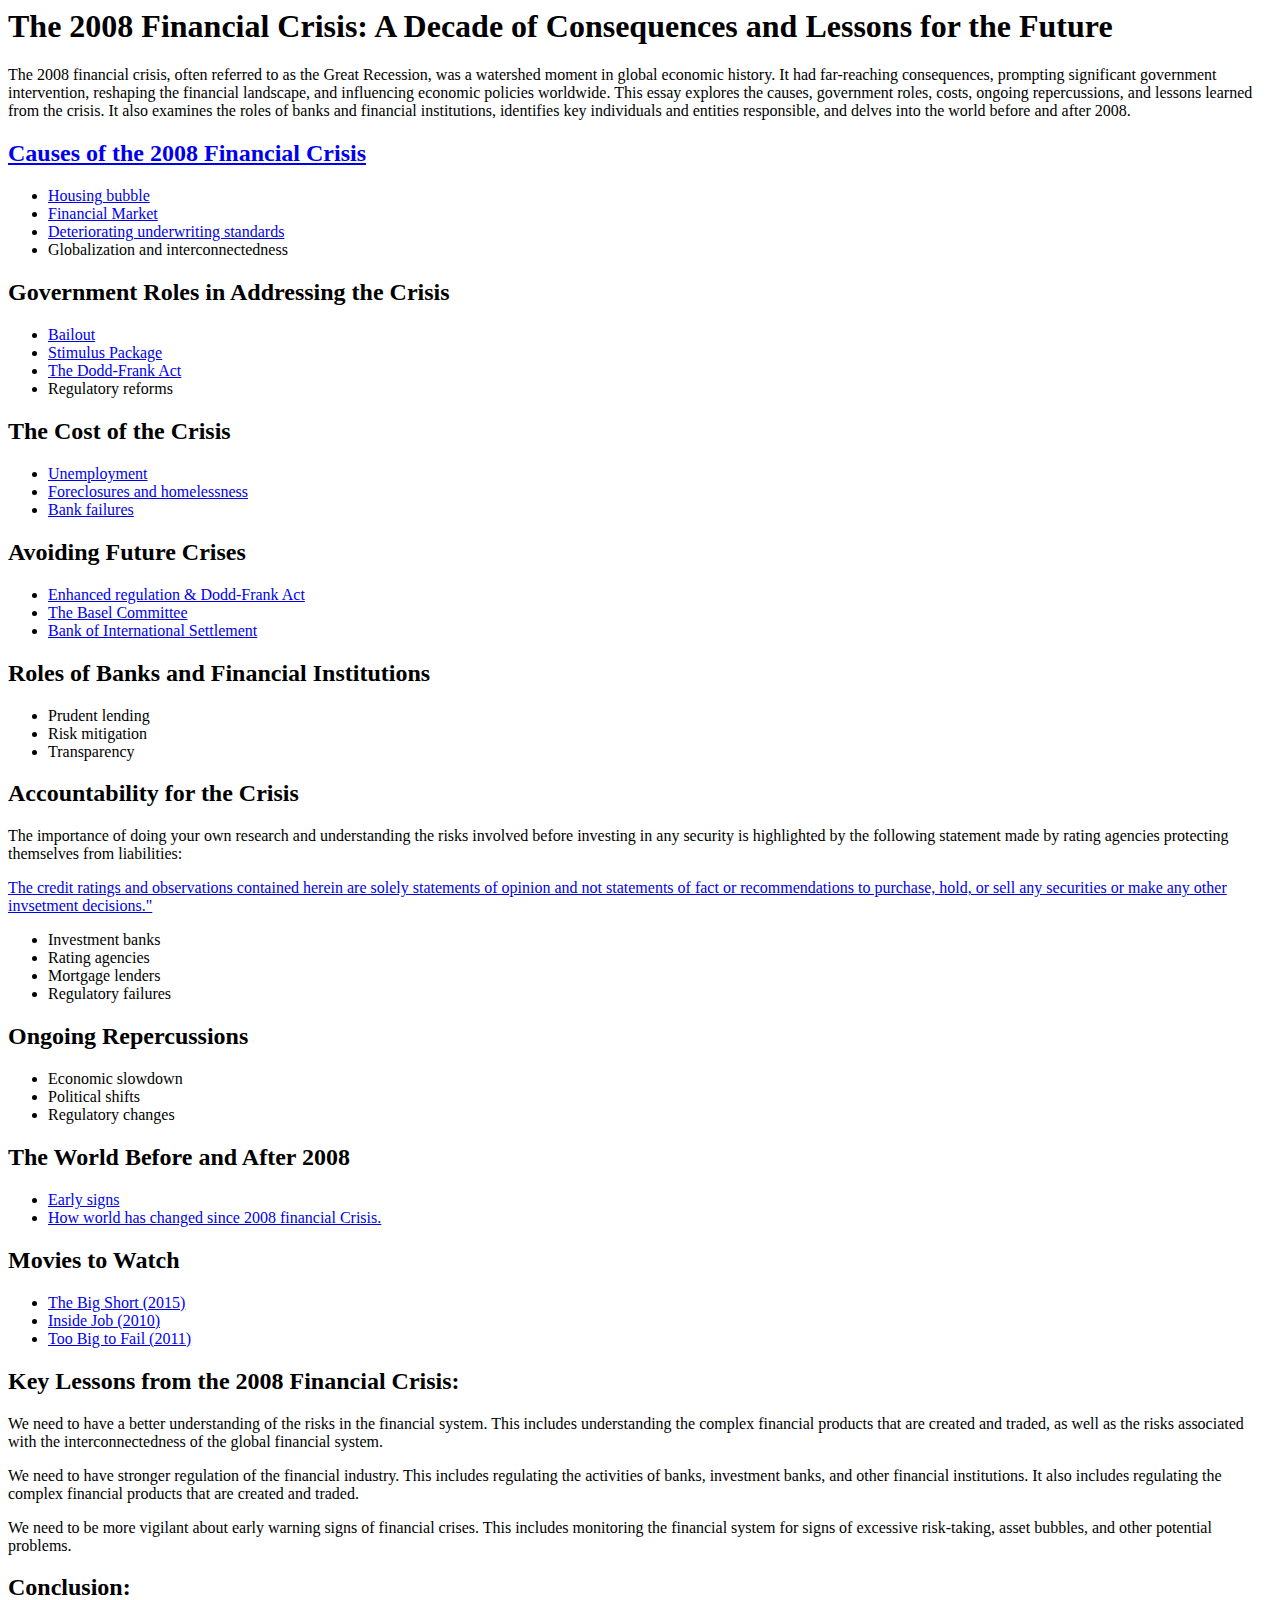
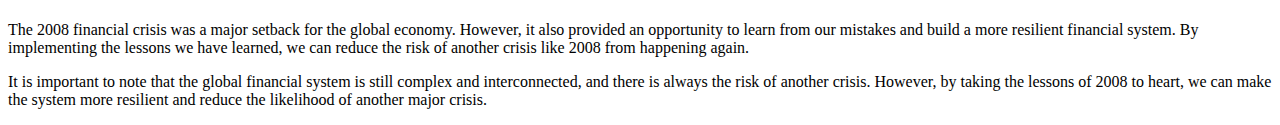
==== 2008fc.html @ 718cc0a2 "Create 2008fc.html" ====
<html>
<head>
<title>The 2008 Financial Crisis: A Decade of Consequences and Lessons for the Future</title>
</head>
<body>
<h1>The 2008 Financial Crisis: A Decade of Consequences and Lessons for the Future</h1>

<p>The 2008 financial crisis, often referred to as the Great Recession, was a watershed moment in global economic history. It had far-reaching consequences, prompting significant government intervention, reshaping the financial landscape, and influencing economic policies worldwide. This essay explores the causes, government roles, costs, ongoing repercussions, and lessons learned from the crisis. It also examines the roles of banks and financial institutions, identifies key individuals and entities responsible, and delves into the world before and after 2008.</p>

<h2><a href="https://en.wikipedia.org/wiki/Causes_of_the_Great_Recession">Causes of the 2008 Financial Crisis</a></h2>
<ul>
<li><a href="https://en.wikipedia.org/wiki/Causes_of_the_Great_Recession#Housing_market">Housing bubble</a></li>
<li><a href="https://en.wikipedia.org/wiki/Causes_of_the_Great_Recession#Financial_market_factors">Financial Market</a></li>
<li><a href="https://www.nber.org/system/files/working_papers/w15974/w15974.pdf">Deteriorating underwriting standards</a></li>
<li>Globalization and interconnectedness</li>
</ul>

<h2>Government Roles in Addressing the Crisis</h2>
<ul>
<li><a href="https://www.investopedia.com/articles/economics/08/government-financial-bailout.asp#toc-bank-rescue-of-2008-or-the-great-recession">Bailout</a></li>
<li><a href="https://www.irs.gov/pub/irs-news/fs-08-15.pdf">Stimulus Package</a></li>
<li><a href="https://obamawhitehouse.archives.gov/economy/middle-class/dodd-frank-wall-street-reform">The Dodd-Frank Act</a></li>
<li>Regulatory reforms</li>
</ul>

<h2>The Cost of the Crisis</h2>
<ul>
<li><a href="https://www.statista.com/topics/10197/the-great-recession-worldwide/#editorsPicks">Unemployment</a></li>
<li><a href="https://nationalhomeless.org/publications/foreclosure/foreclosure_report.pdf">Foreclosures and homelessness</a></li>
<li><a href="https://en.wikipedia.org/wiki/List_of_banks_acquired_or_bankrupted_during_the_Great_Recession">Bank failures</a></li>
</ul>

<h2>Avoiding Future Crises</h2>
<ul>
<li><a href=https://www.congress.gov/111/plaws/publ203/PLAW-111publ203.pdf>Enhanced regulation & Dodd-Frank Act</a></li>
<li><a href="https://www.bis.org/bcbs/">The Basel Committee</a></li>
<li><a href="https://www.bis.org/">Bank of International Settlement</a></li>
</ul>

<h2>Roles of Banks and Financial Institutions</h2>
<ul>
<li>Prudent lending</li>
<li>Risk mitigation</li>
<li>Transparency</li>
</ul>

<h2>Accountability for the Crisis</h2>
<p>
    The importance of doing your own research and understanding the risks 
    involved before investing in any security is highlighted by the following statement made by
    rating agencies protecting themselves from liabilities:
</p>
<p><a href="https://www.govinfo.gov/content/pkg/CHRG-110hhrg51103/pdf/CHRG-110hhrg51103.pdf">
    The credit ratings and observations contained herein are solely statements of opinion and
    not statements of fact or recommendations to purchase, hold, or sell any securities or make any
    other invsetment decisions."</a></p>


<ul>
<li>Investment banks</li>
<li>Rating agencies</li>
<li>Mortgage lenders</li>
<li>Regulatory failures</li>
</ul>

<h2>Ongoing Repercussions</h2>
<ul>
<li>Economic slowdown</li>
<li>Political shifts</li>
<li>Regulatory changes</li>
</ul>

<h2>The World Before and After 2008</h2>
<ul>
<li><a href="https://www.nature.com/articles/srep30286.pdf?pdf=button%20sticky">Early signs</a></li>
<li><a href="https://graphics.wsj.com/how-the-world-has-changed-since-2008-financial-crisis/">How world has changed since 2008 financial Crisis.</a></li>
</ul>

<h2>Movies to Watch</h2>
<ul>
<li><a href="https://www.imdb.com/title/tt1596363/?ref_%3Dfn_al_tt_1">
    The Big Short (2015)</a></li>
<li><a href="https://www.imdb.com/title/tt1645089/?ref_=fn_al_tt_2">
    Inside Job (2010)</a></li>
<li><a href="https://www.imdb.com/title/tt1742683/?ref_=fn_al_tt_1">
    Too Big to Fail (2011)</a></li>
</ul>

<section>
    <h2>Key Lessons from the 2008 Financial Crisis:</h2>
    <p>We need to have a better understanding of the risks in the financial system. This includes understanding the complex financial products that are created and traded, as well as the risks associated with the interconnectedness of the global financial system.</p>
  
    <p>We need to have stronger regulation of the financial industry. This includes regulating the activities of banks, investment banks, and other financial institutions. It also includes regulating the complex financial products that are created and traded.</p>
  
    <p>We need to be more vigilant about early warning signs of financial crises. This includes monitoring the financial system for signs of excessive risk-taking, asset bubbles, and other potential problems.</p>
    
    <h2>Conclusion:</h2>
    <p>The 2008 financial crisis was a major setback for the global economy. However, it also provided an opportunity to learn from our mistakes and build a more resilient financial system. By implementing the lessons we have learned, we can reduce the risk of another crisis like 2008 from happening again.</p>
  
    <p>It is important to note that the global financial system is still complex and interconnected, and there is always the risk of another crisis. However, by taking the lessons of 2008 to heart, we can make the system more resilient and reduce the likelihood of another major crisis.</p>
  </section>
  
</body>
</html>
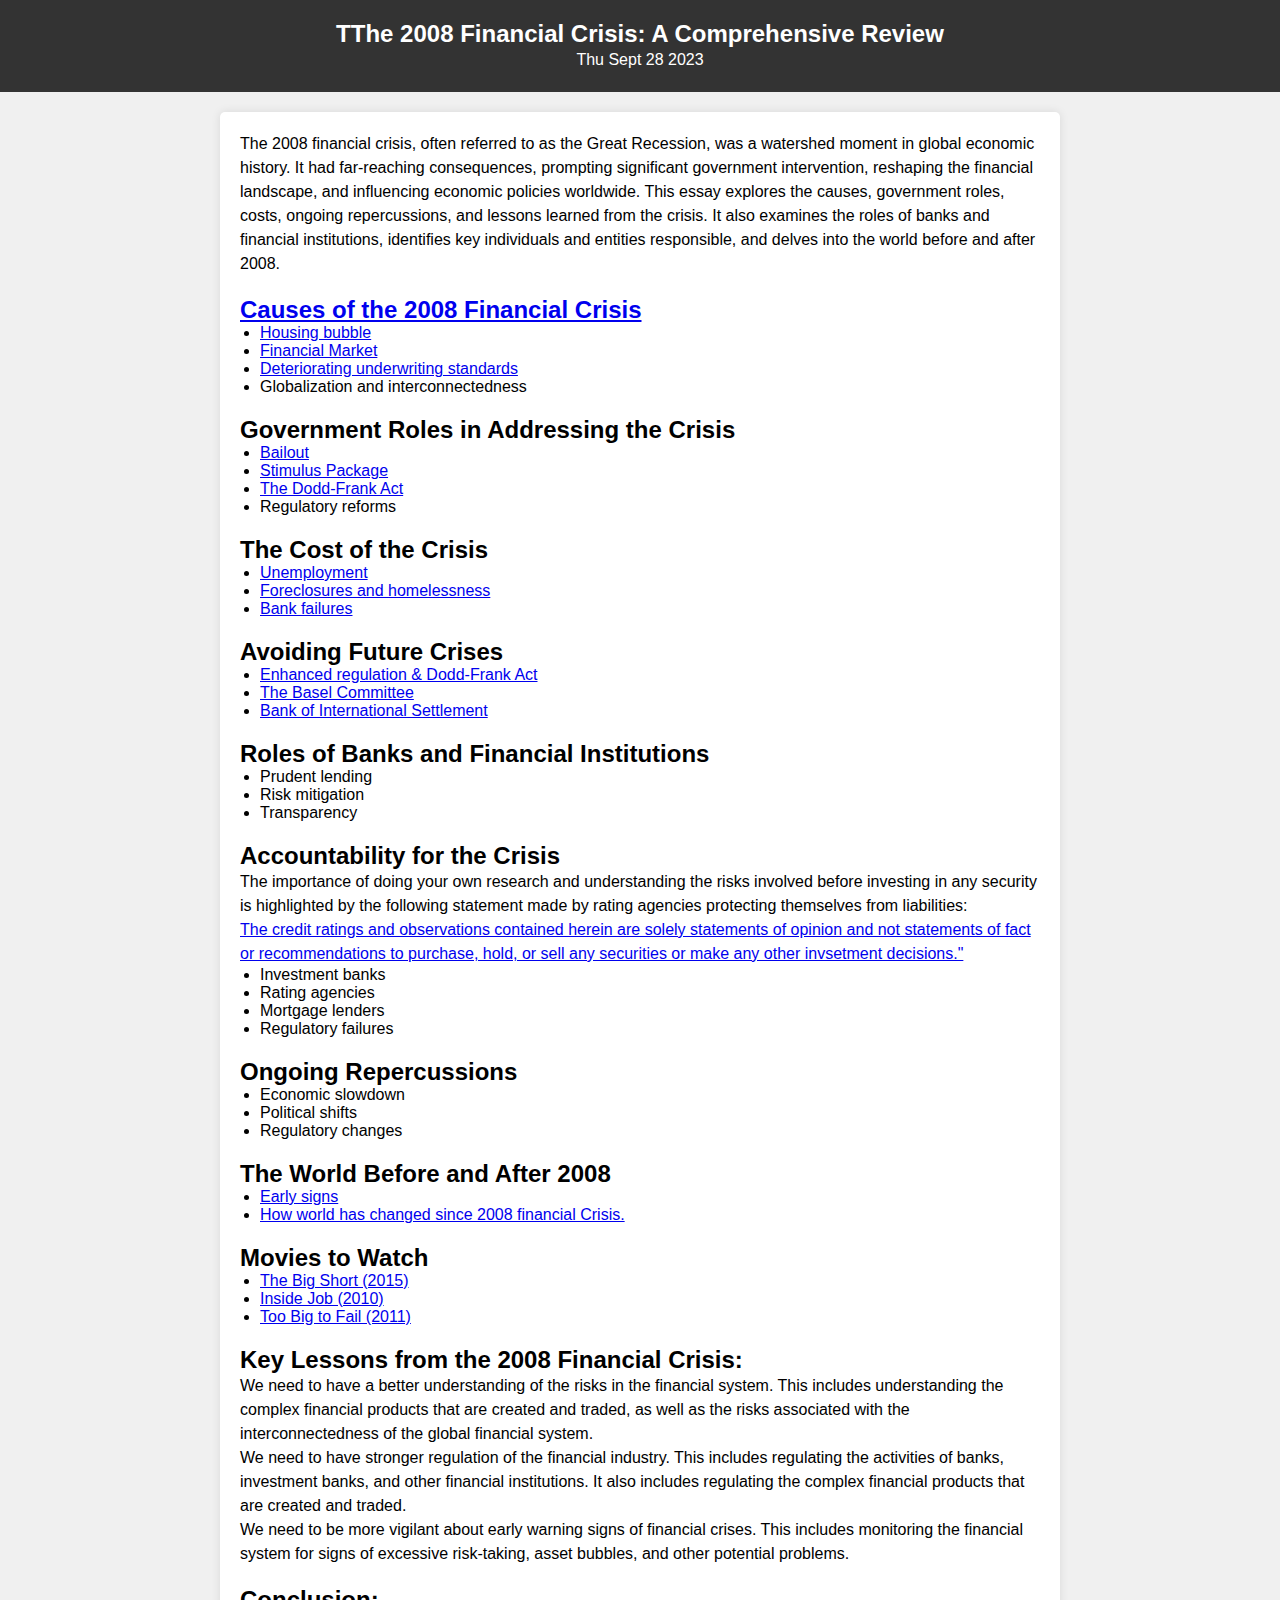
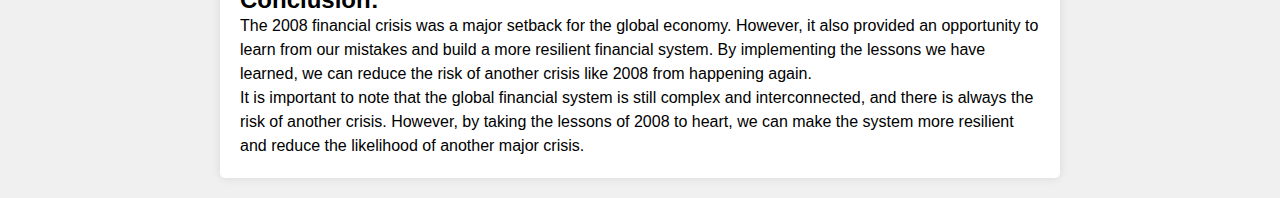
==== commit 38b7ed3e: "Update 2008fc.html" ====
--- a/2008fc.html
+++ b/2008fc.html
@@ -1,10 +1,21 @@
 <html>
 <head>
 <title>The 2008 Financial Crisis: A Decade of Consequences and Lessons for the Future</title>
+<link rel="stylesheet" href="vdd.css">
+<!--<style>
+    body {
+        margin: 0 250px;
+    }
+</style>
+-->
 </head>
 <body>
-<h1>The 2008 Financial Crisis: A Decade of Consequences and Lessons for the Future</h1>
+    <header>
+        <h1>TThe 2008 Financial Crisis: A Comprehensive Review</h1>
+        <p>Thu Sept 28 2023</p>
+    </header>
 
+<div class="container">
 <p>The 2008 financial crisis, often referred to as the Great Recession, was a watershed moment in global economic history. It had far-reaching consequences, prompting significant government intervention, reshaping the financial landscape, and influencing economic policies worldwide. This essay explores the causes, government roles, costs, ongoing repercussions, and lessons learned from the crisis. It also examines the roles of banks and financial institutions, identifies key individuals and entities responsible, and delves into the world before and after 2008.</p>
 
 <h2><a href="https://en.wikipedia.org/wiki/Causes_of_the_Great_Recession">Causes of the 2008 Financial Crisis</a></h2>
@@ -99,6 +110,6 @@
   
     <p>It is important to note that the global financial system is still complex and interconnected, and there is always the risk of another crisis. However, by taking the lessons of 2008 to heart, we can make the system more resilient and reduce the likelihood of another major crisis.</p>
   </section>
-  
+  </div>
 </body>
 </html>
--- a/vdd.css
+++ b/vdd.css
@@ -0,0 +1,58 @@
+body, h1, h2, h4, p, ul, li {
+    margin: 0;
+    padding: 0;
+}
+
+body {
+    font-family: Arial, Helvetica, sans-serif;
+    background-color: #f0f0f0;
+}
+
+header {
+    background-color: #333;
+    color: #fff;
+    text-align: center;
+    padding: 20px;
+}
+
+.container {
+    max-width: 800px;
+    margin: 20px auto;
+    padding: 20px;
+    background-color: #fff;
+    border-radius: 5px;
+    box-shadow: 0 0 10px rgba(0, 0, 0, 0.1);
+}
+
+h1 {
+    font-size: 24px;
+}
+
+p {
+    font-size: 16px;
+    line-height: 1.5;
+}
+
+ul {
+    list-style-type: disc;
+    margin-left: 20px;
+}
+
+h2, h4 {
+    margin-top: 20px;
+}
+
+@media screen and (max-width: 600px) {
+    .container {
+        margin: 10px;
+        padding: 10px;
+    }
+
+    h1 {
+        font-size: 20px;
+    }
+
+    p {
+        font-size: 14px;
+    }
+}
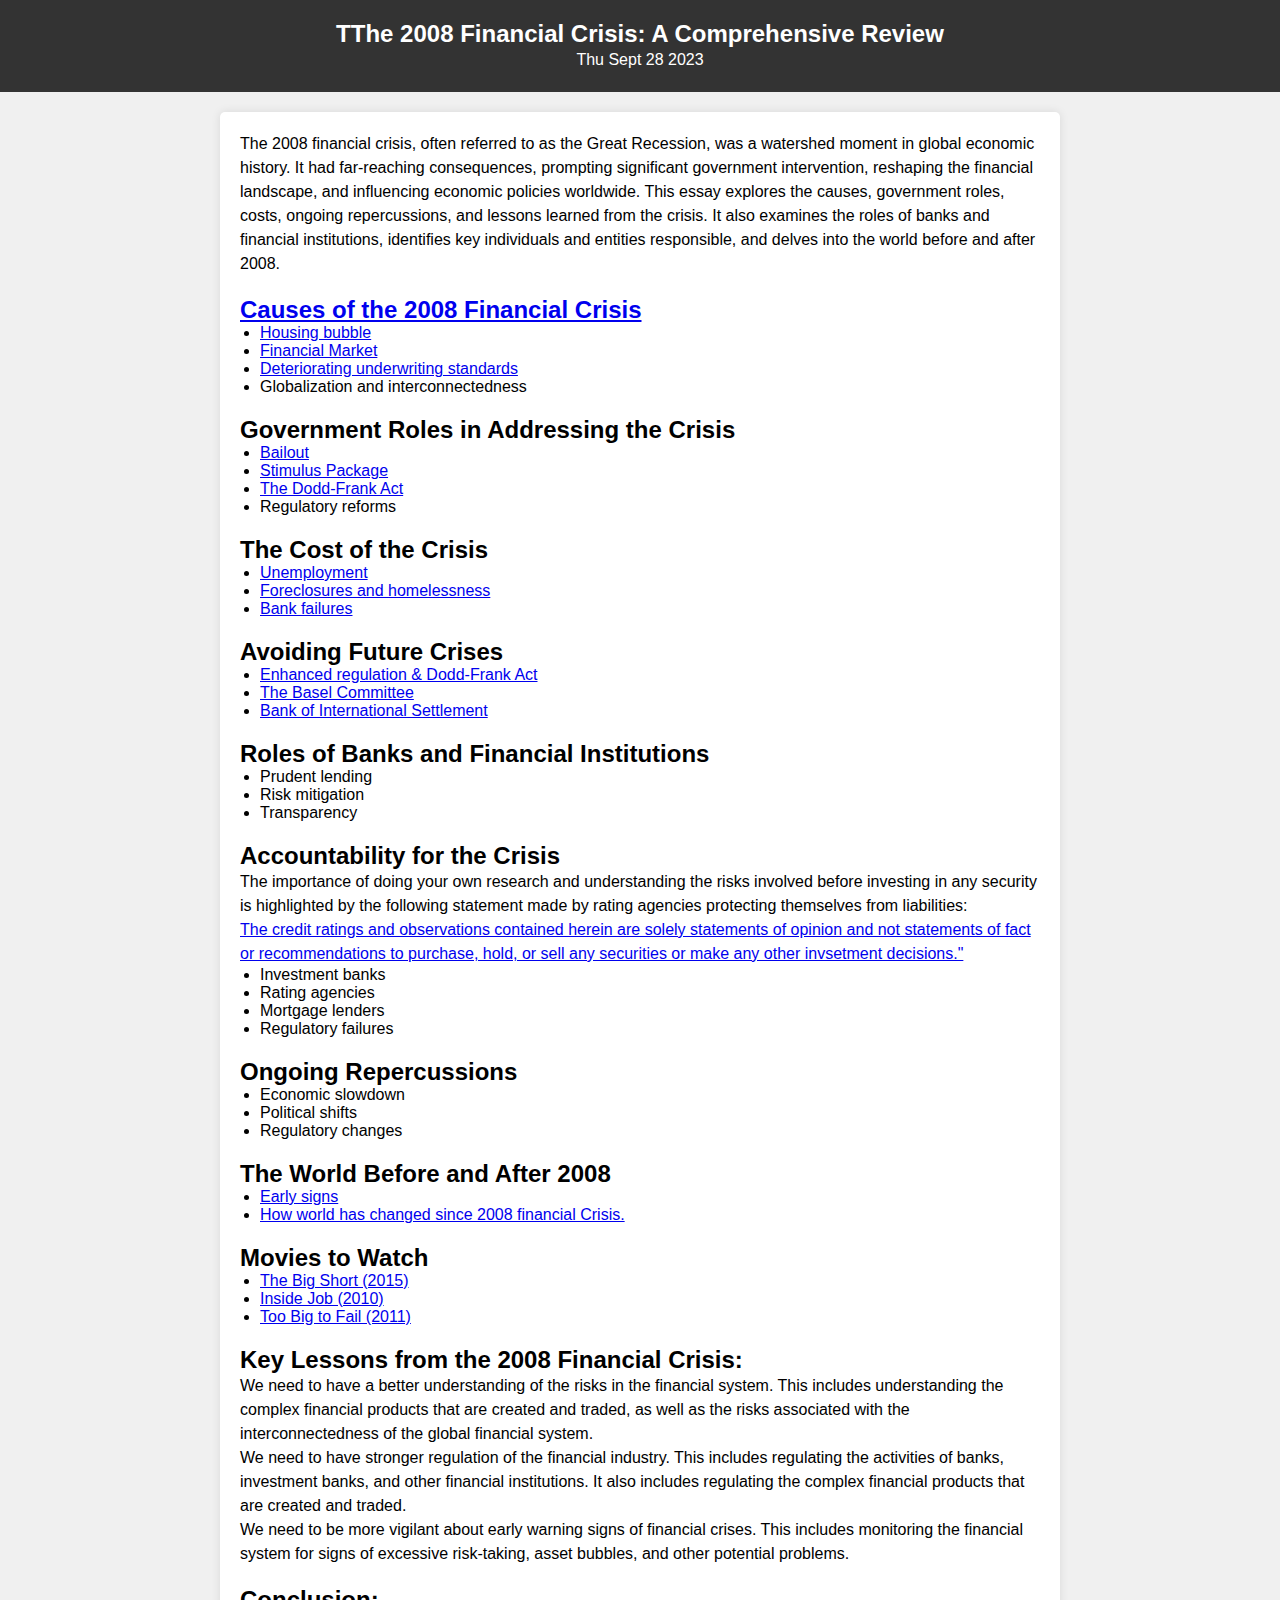
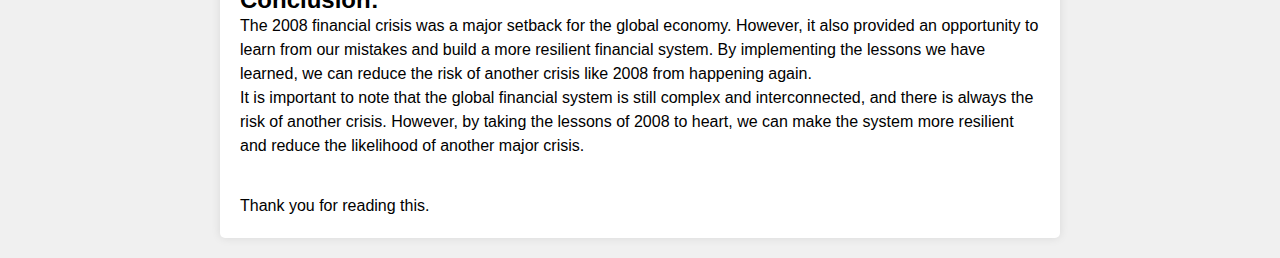
==== commit b72ba7f3: "Update 2008fc.html" ====
--- a/2008fc.html
+++ b/2008fc.html
@@ -110,6 +110,11 @@
   
     <p>It is important to note that the global financial system is still complex and interconnected, and there is always the risk of another crisis. However, by taking the lessons of 2008 to heart, we can make the system more resilient and reduce the likelihood of another major crisis.</p>
   </section>
+            <br>
+        <br>
+        <p>Thank you for reading this.</p>
+
+
   </div>
 </body>
 </html>
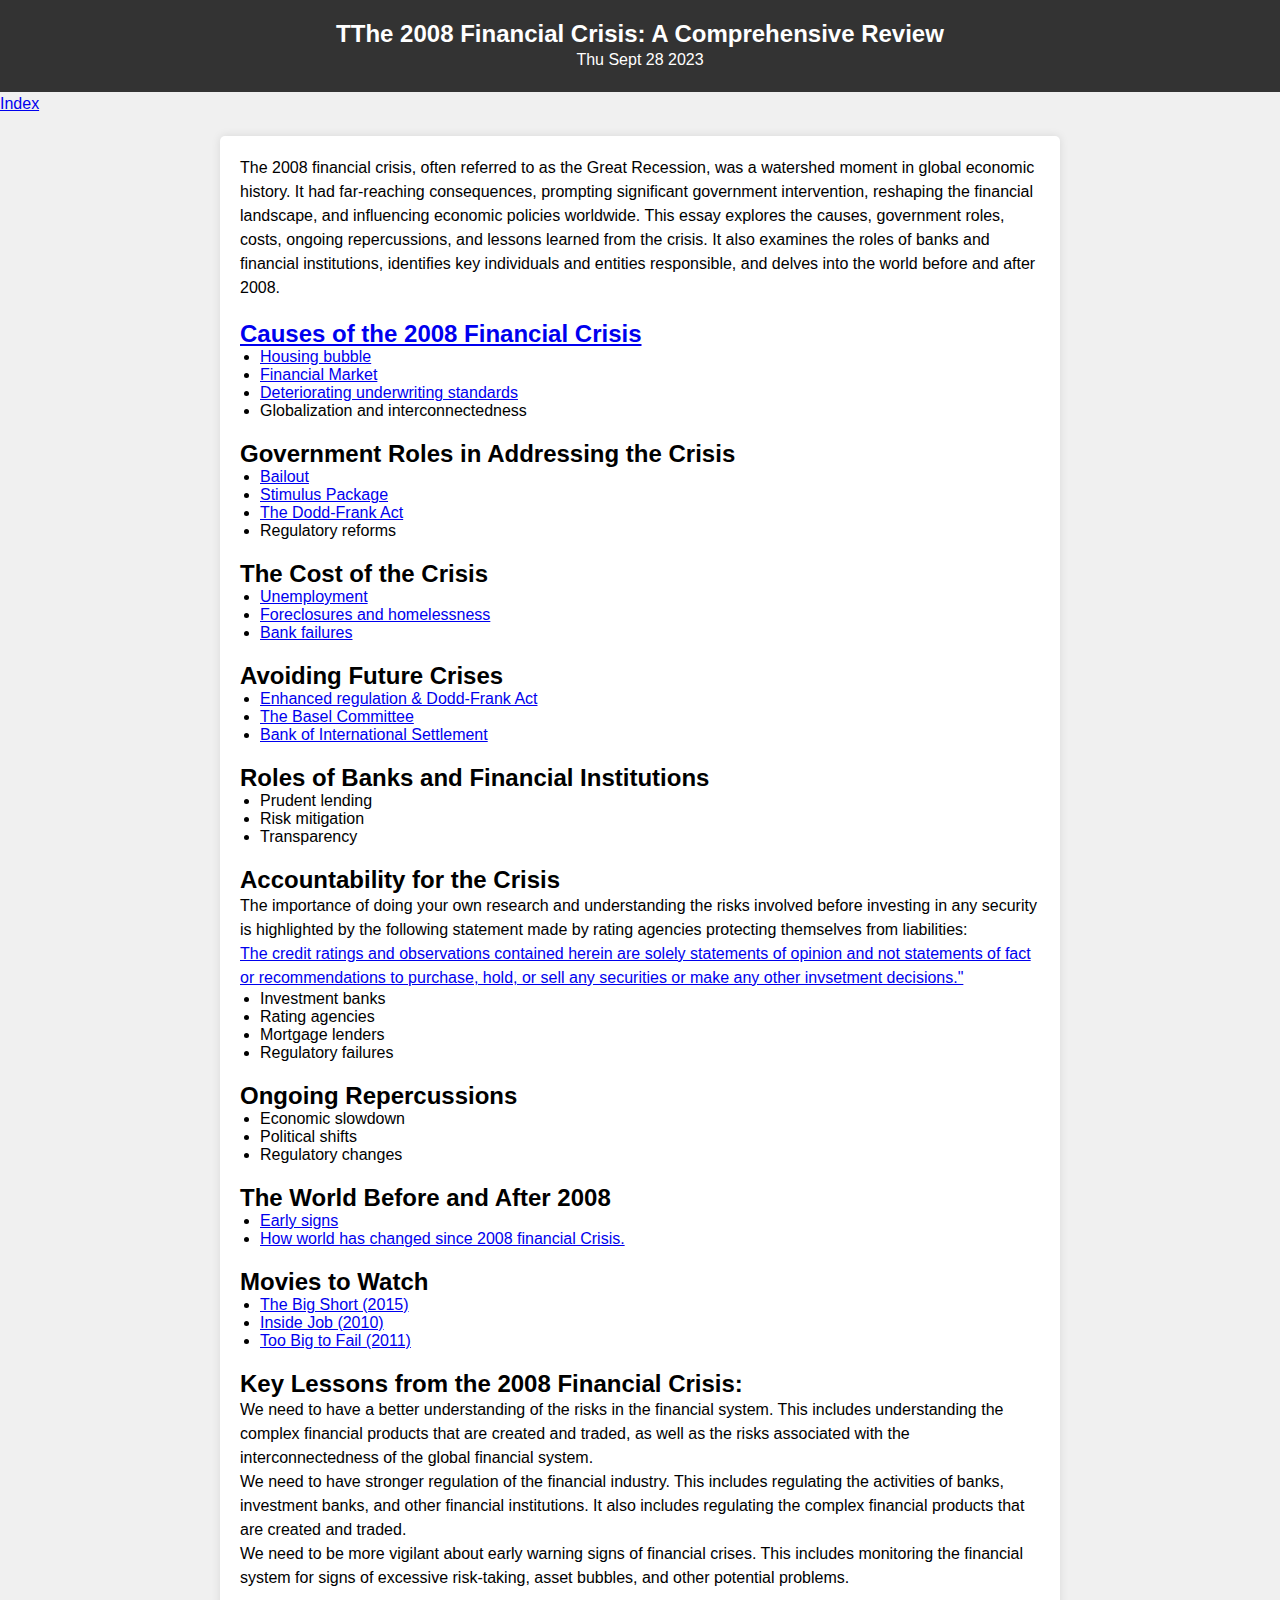
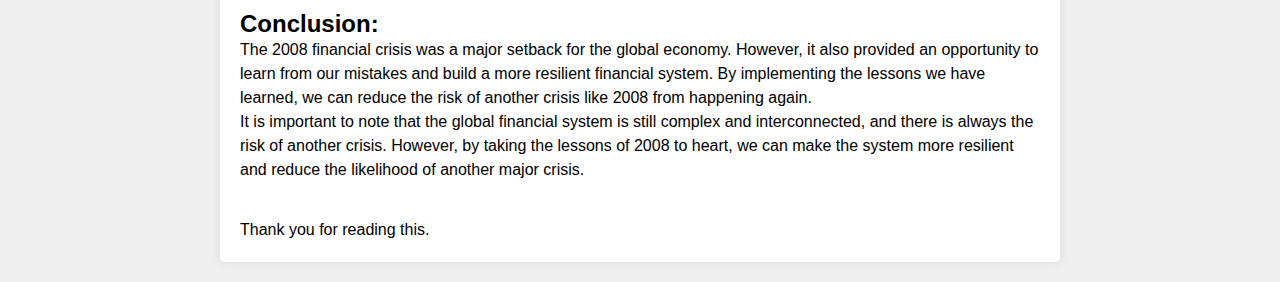
==== commit 6a88c9da: "Update 2008fc.html" ====
--- a/2008fc.html
+++ b/2008fc.html
@@ -14,6 +14,7 @@
         <h1>TThe 2008 Financial Crisis: A Comprehensive Review</h1>
         <p>Thu Sept 28 2023</p>
     </header>
+<p><a href="https://1darshanpatil.github.io/blog/">Index</a></p>
 
 <div class="container">
 <p>The 2008 financial crisis, often referred to as the Great Recession, was a watershed moment in global economic history. It had far-reaching consequences, prompting significant government intervention, reshaping the financial landscape, and influencing economic policies worldwide. This essay explores the causes, government roles, costs, ongoing repercussions, and lessons learned from the crisis. It also examines the roles of banks and financial institutions, identifies key individuals and entities responsible, and delves into the world before and after 2008.</p>
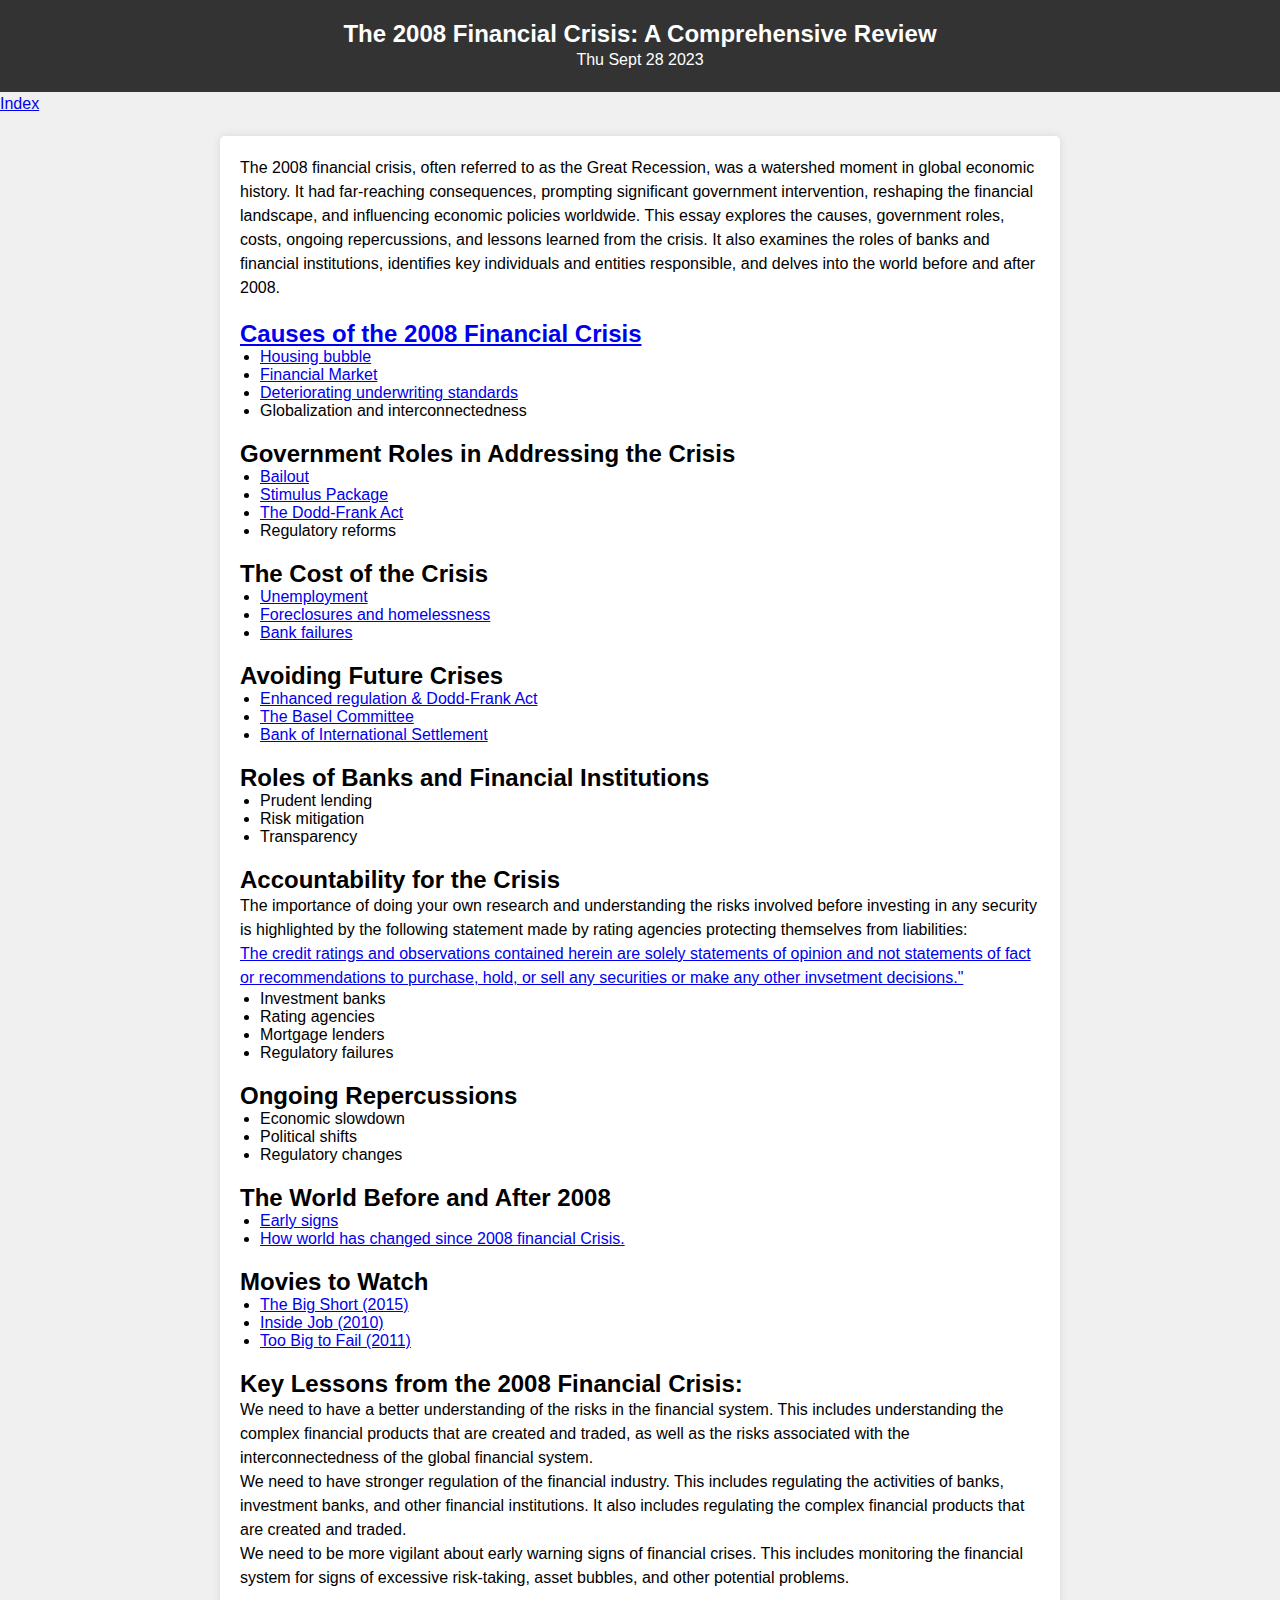
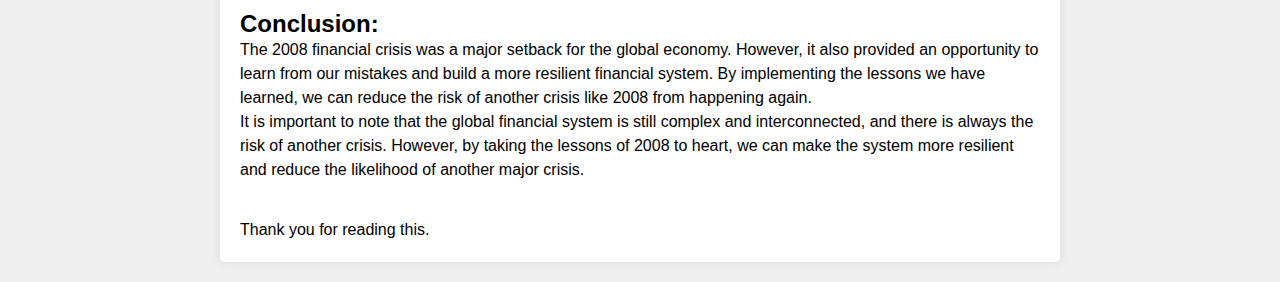
==== commit e729aa2d: "Update 2008fc.html" ====
--- a/2008fc.html
+++ b/2008fc.html
@@ -11,7 +11,7 @@
 </head>
 <body>
     <header>
-        <h1>TThe 2008 Financial Crisis: A Comprehensive Review</h1>
+        <h1>The 2008 Financial Crisis: A Comprehensive Review</h1>
         <p>Thu Sept 28 2023</p>
     </header>
 <p><a href="https://1darshanpatil.github.io/blog/">Index</a></p>
